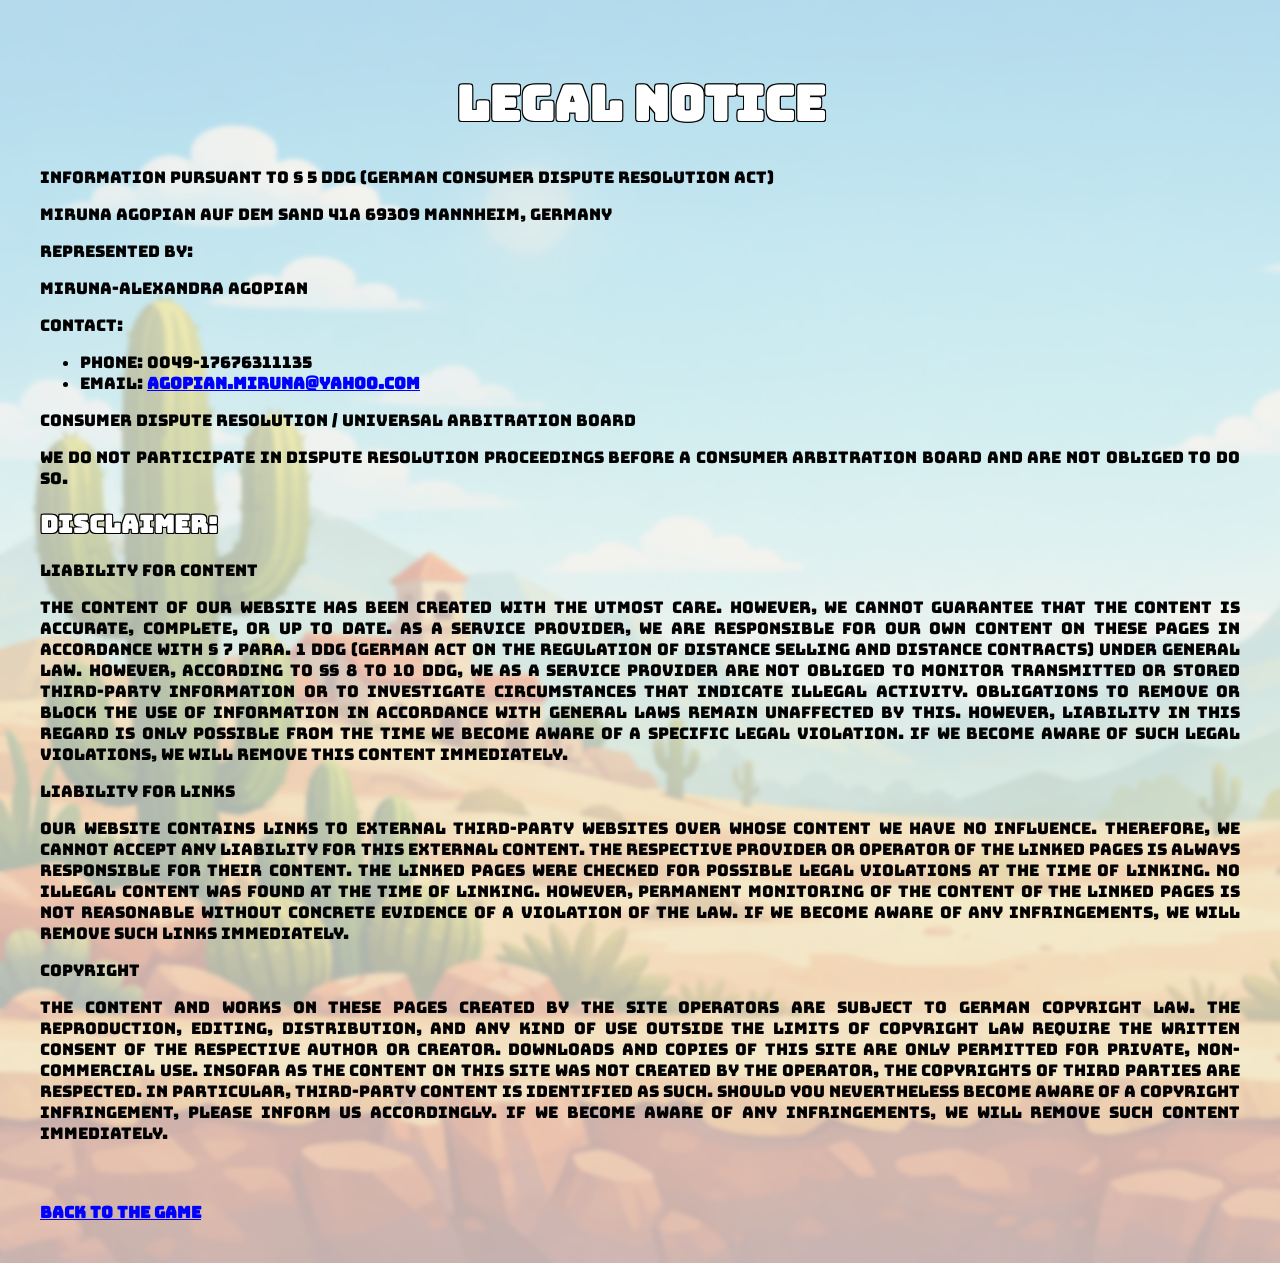
==== html/legal-notice.html @ 3fa32300 "upated file structure" ====
<!DOCTYPE html>
<html lang="en">
  <head>
    <meta charset="UTF-8" />
    <meta name="viewport" content="width=device-width, initial-scale=1.0" />
    <title>El Pollo Loco</title>
    <link rel="stylesheet" href="../style.css" />
    <link rel="stylesheet" href="../styles/text.css" />
    <link rel="icon" href="../img/favicon.png" />
  </head>
  <body>
    <main>
      <h1 class="outlined">Legal notice</h1>

      <p>
        Information pursuant to § 5 DDG (German Consumer Dispute Resolution Act)
      </p>
      <span>Miruna Agopian</span>
      <span>Auf dem Sand 41A</span>
      <span>69309 Mannheim, Germany</span>

      <p>Represented by:</p>
      <span>Miruna-Alexandra Agopian</span>

      <p>Contact:</p>
      <ul>
        <li>Phone: 0049-17676311135</li>
        <li>Email:
          <a href="mailto:agopian.miruna@yahoo.com"
            > agopian.miruna@yahoo.com</a
          >
        </li>
      </ul>
      <p>Consumer dispute resolution / Universal arbitration board</p>
      <p>
        We do not participate in dispute resolution proceedings before a
        consumer arbitration board and are not obliged to do so.
      </p>

      <h2 class="outlined">Disclaimer:</h2>

      <p>Liability for content</p>
      <p>
        The content of our website has been created with the utmost care.
        However, we cannot guarantee that the content is accurate, complete, or
        up to date. As a service provider, we are responsible for our own
        content on these pages in accordance with § 7 para. 1 DDG (German Act on
        the Regulation of Distance Selling and Distance Contracts) under general
        law. However, according to §§ 8 to 10 DDG, we as a service provider are
        not obliged to monitor transmitted or stored third-party information or
        to investigate circumstances that indicate illegal activity. Obligations
        to remove or block the use of information in accordance with general
        laws remain unaffected by this. However, liability in this regard is
        only possible from the time we become aware of a specific legal
        violation. If we become aware of such legal violations, we will remove
        this content immediately.
      </p>

      <p>Liability for links</p>
      <p>
        Our website contains links to external third-party websites over whose
        content we have no influence. Therefore, we cannot accept any liability
        for this external content. The respective provider or operator of the
        linked pages is always responsible for their content. The linked pages
        were checked for possible legal violations at the time of linking. No
        illegal content was found at the time of linking. However, permanent
        monitoring of the content of the linked pages is not reasonable without
        concrete evidence of a violation of the law. If we become aware of any
        infringements, we will remove such links immediately.
      </p>
      <p>Copyright</p>
      <p>
        The content and works on these pages created by the site operators are
        subject to German copyright law. The reproduction, editing,
        distribution, and any kind of use outside the limits of copyright law
        require the written consent of the respective author or creator.
        Downloads and copies of this site are only permitted for private,
        non-commercial use. Insofar as the content on this site was not created
        by the operator, the copyrights of third parties are respected. In
        particular, third-party content is identified as such. Should you
        nevertheless become aware of a copyright infringement, please inform us
        accordingly. If we become aware of any infringements, we will remove
        such content immediately.
      </p> <br> <br>
        <a href="../index.html">Back to the game</a>
    </main>
  </body>
</html>
---- style.css ----
body {
    margin: 0 auto;
    height: 100%;
    display: flex;
    flex-direction: column;
    justify-content: center;
    gap: 80px;
    align-items: center;
    padding: 0 40px;
    background-image: url('./img/5_background/background_img_main.png');
    background-size: cover;
    background-repeat: no-repeat;
    font-family: 'Bungee';
    overflow-x: hidden;
}

@font-face {
  font-display: swap; 
  font-family: 'Bungee';
  font-style: normal;
  font-weight: 400;
  src: url('./fonts/bungee-v17-latin-regular.woff2') format('woff2'); 
}

h1 {
    color: azure;
    text-decoration: wavy;
    font-size: 48px;
}

.outlined { 
    color: white; 
    text-shadow: 
    -1px -1px 0 black, 
    1px -1px 0 black, 
    -1px 1px 0 black, 
    1px 1px 0 black; 
}

a {
    text-decoration: none;
    color: white;
    font-size: 20px;
    font-weight: 800;
}

a:hover {
    transform: scale(1.1);
    transition: 125ms ease-in-out;
}

canvas {
    border: 2px solid white;
    border-style: double;
    border-radius: 8px;
    display: block;
}

footer {
    display: flex;
    justify-content: center;
    align-items: center;
    width: 50%;
    gap: 30px;
}

.vertical-divider {
    height: 32px;
    width: 2px;
    background-color: white;
}

/* Media queries */
@media only screen and (max-width: 720px) {
    canvas {
        width: 100%;
    }
}

@media only screen and (max-height: 480px) {
    canvas {
        height: 100vh;
    }
}
---- styles/text.css ----
main {
    background: rgba(240, 240, 240, 0.7);
    padding: 40px 60px; 
    border-radius: 12px; 
    backdrop-filter: blur(2px);
    width: 100%;
    height: 100%;
    overflow-x: hidden;
    padding: 40px 60px;
    text-align: justify;
}

main h1 {
    color: white;
    text-align: center;
}
main h2 {
    color: white;
}
main a {
    color: blue;
    text-decoration: underline;
    font-size: 16px;
}
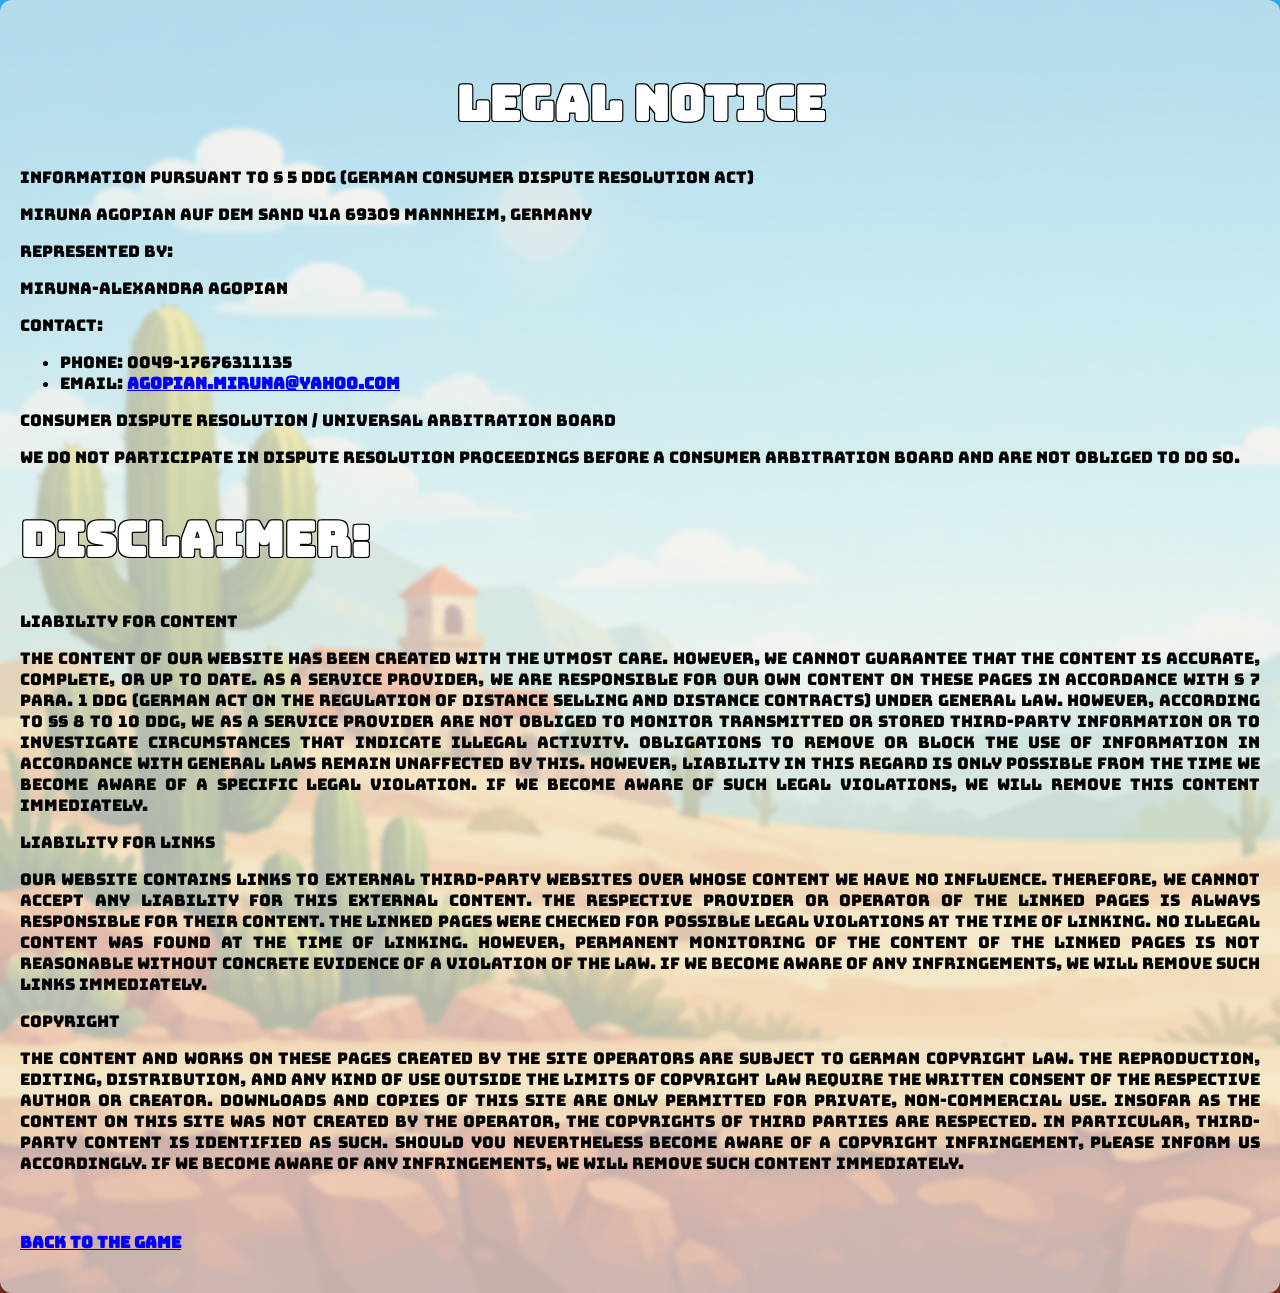
==== commit 366a15ec: "added content restriction on both pages" ====
--- a/html/legal-notice.html
+++ b/html/legal-notice.html
@@ -1,4 +1,4 @@
-<!DOCTYPE html>
+<!doctype html>
 <html lang="en">
   <head>
     <meta charset="UTF-8" />
@@ -10,79 +10,86 @@
   </head>
   <body>
     <main>
-      <h1 class="outlined">Legal notice</h1>
+      <div class="main-content">
+        <h1 class="outlined">Legal notice</h1>
 
-      <p>
-        Information pursuant to § 5 DDG (German Consumer Dispute Resolution Act)
-      </p>
-      <span>Miruna Agopian</span>
-      <span>Auf dem Sand 41A</span>
-      <span>69309 Mannheim, Germany</span>
+        <p>
+          Information pursuant to § 5 DDG (German Consumer Dispute Resolution
+          Act)
+        </p>
+        <span>Miruna Agopian</span>
+        <span>Auf dem Sand 41A</span>
+        <span>69309 Mannheim, Germany</span>
 
-      <p>Represented by:</p>
-      <span>Miruna-Alexandra Agopian</span>
+        <p>Represented by:</p>
+        <span>Miruna-Alexandra Agopian</span>
 
-      <p>Contact:</p>
-      <ul>
-        <li>Phone: 0049-17676311135</li>
-        <li>Email:
-          <a href="mailto:agopian.miruna@yahoo.com"
-            > agopian.miruna@yahoo.com</a
-          >
-        </li>
-      </ul>
-      <p>Consumer dispute resolution / Universal arbitration board</p>
-      <p>
-        We do not participate in dispute resolution proceedings before a
-        consumer arbitration board and are not obliged to do so.
-      </p>
+        <p>Contact:</p>
+        <ul>
+          <li>Phone: 0049-17676311135</li>
+          <li>
+            Email:
+            <a href="mailto:agopian.miruna@yahoo.com">
+              agopian.miruna@yahoo.com</a
+            >
+          </li>
+        </ul>
+        <p>Consumer dispute resolution / Universal arbitration board</p>
+        <p>
+          We do not participate in dispute resolution proceedings before a
+          consumer arbitration board and are not obliged to do so.
+        </p>
 
-      <h2 class="outlined">Disclaimer:</h2>
+        <h2 class="outlined">Disclaimer:</h2>
 
-      <p>Liability for content</p>
-      <p>
-        The content of our website has been created with the utmost care.
-        However, we cannot guarantee that the content is accurate, complete, or
-        up to date. As a service provider, we are responsible for our own
-        content on these pages in accordance with § 7 para. 1 DDG (German Act on
-        the Regulation of Distance Selling and Distance Contracts) under general
-        law. However, according to §§ 8 to 10 DDG, we as a service provider are
-        not obliged to monitor transmitted or stored third-party information or
-        to investigate circumstances that indicate illegal activity. Obligations
-        to remove or block the use of information in accordance with general
-        laws remain unaffected by this. However, liability in this regard is
-        only possible from the time we become aware of a specific legal
-        violation. If we become aware of such legal violations, we will remove
-        this content immediately.
-      </p>
+        <p>Liability for content</p>
+        <p>
+          The content of our website has been created with the utmost care.
+          However, we cannot guarantee that the content is accurate, complete,
+          or up to date. As a service provider, we are responsible for our own
+          content on these pages in accordance with § 7 para. 1 DDG (German Act
+          on the Regulation of Distance Selling and Distance Contracts) under
+          general law. However, according to §§ 8 to 10 DDG, we as a service
+          provider are not obliged to monitor transmitted or stored third-party
+          information or to investigate circumstances that indicate illegal
+          activity. Obligations to remove or block the use of information in
+          accordance with general laws remain unaffected by this. However,
+          liability in this regard is only possible from the time we become
+          aware of a specific legal violation. If we become aware of such legal
+          violations, we will remove this content immediately.
+        </p>
 
-      <p>Liability for links</p>
-      <p>
-        Our website contains links to external third-party websites over whose
-        content we have no influence. Therefore, we cannot accept any liability
-        for this external content. The respective provider or operator of the
-        linked pages is always responsible for their content. The linked pages
-        were checked for possible legal violations at the time of linking. No
-        illegal content was found at the time of linking. However, permanent
-        monitoring of the content of the linked pages is not reasonable without
-        concrete evidence of a violation of the law. If we become aware of any
-        infringements, we will remove such links immediately.
-      </p>
-      <p>Copyright</p>
-      <p>
-        The content and works on these pages created by the site operators are
-        subject to German copyright law. The reproduction, editing,
-        distribution, and any kind of use outside the limits of copyright law
-        require the written consent of the respective author or creator.
-        Downloads and copies of this site are only permitted for private,
-        non-commercial use. Insofar as the content on this site was not created
-        by the operator, the copyrights of third parties are respected. In
-        particular, third-party content is identified as such. Should you
-        nevertheless become aware of a copyright infringement, please inform us
-        accordingly. If we become aware of any infringements, we will remove
-        such content immediately.
-      </p> <br> <br>
+        <p>Liability for links</p>
+        <p>
+          Our website contains links to external third-party websites over whose
+          content we have no influence. Therefore, we cannot accept any
+          liability for this external content. The respective provider or
+          operator of the linked pages is always responsible for their content.
+          The linked pages were checked for possible legal violations at the
+          time of linking. No illegal content was found at the time of linking.
+          However, permanent monitoring of the content of the linked pages is
+          not reasonable without concrete evidence of a violation of the law. If
+          we become aware of any infringements, we will remove such links
+          immediately.
+        </p>
+        <p>Copyright</p>
+        <p>
+          The content and works on these pages created by the site operators are
+          subject to German copyright law. The reproduction, editing,
+          distribution, and any kind of use outside the limits of copyright law
+          require the written consent of the respective author or creator.
+          Downloads and copies of this site are only permitted for private,
+          non-commercial use. Insofar as the content on this site was not
+          created by the operator, the copyrights of third parties are
+          respected. In particular, third-party content is identified as such.
+          Should you nevertheless become aware of a copyright infringement,
+          please inform us accordingly. If we become aware of any infringements,
+          we will remove such content immediately.
+        </p>
+        <br />
+        <br />
         <a href="../index.html">Back to the game</a>
+      </div>
     </main>
   </body>
 </html>
--- a/style.css
+++ b/style.css
@@ -1,13 +1,11 @@
+/* General styling rules */
+*{
+    box-sizing: border-box;
+}
+
 body {
-    margin: 0 auto;
-    height: 100%;
-    display: flex;
-    flex-direction: column;
-    justify-content: center;
-    gap: 80px;
-    align-items: center;
-    padding: 0 40px;
-    background-image: url('./img/5_background/background_img_main.png');
+    margin: 0;
+    background-image: url('./img/5_background/background_img_main_compressed.png');
     background-size: cover;
     background-repeat: no-repeat;
     font-family: 'Bungee';
@@ -22,10 +20,10 @@
   src: url('./fonts/bungee-v17-latin-regular.woff2') format('woff2'); 
 }
 
-h1 {
+h1, h2 {
     color: azure;
     text-decoration: wavy;
-    font-size: 48px;
+    font-size: clamp(1.8rem, 4vw + 1rem, 3rem);
 }
 
 .outlined { 
@@ -49,19 +47,186 @@
     transition: 125ms ease-in-out;
 }
 
+.d-none {
+    display: none !important;
+}
+
+
+/* Canvas styling */
+
+.main-game-wrapper {
+    display: flex;
+    justify-content: center;
+    align-items: center;
+    flex-direction: column;
+    min-height: 100vh;
+    padding: 40px 10px;
+    background: rgba(240, 240, 240, 0.4); 
+}
+
+.game-content-wrapper {
+    display: flex;
+    justify-content: center;
+    position: relative;
+}
+
 canvas {
     border: 2px solid white;
     border-style: double;
     border-radius: 8px;
     display: block;
-}
+    /* added now */
+    width: 100%;
+    max-width: 100vw;
+    height: auto;
+    max-height: 100vh;
+}
+
+.upper-btn-container {
+    display: flex;
+    justify-content: flex-end;
+    gap: clamp(8px, 3vw, 20px);
+    position: absolute;
+    top: 6px;
+    right: 8px;
+}
+
+.upper-btn-container button img {
+    width: clamp(20px, 4vw, 20px);
+    height: auto;
+    max-width: 28px;
+}
+
+.upper-btn-container button {
+    padding: clamp(2px, 1vw, 6px);
+    height: auto;
+}
+
+button {
+    cursor: pointer;
+    border-radius: 5px;
+    background-color: #f2f7ef;
+    display: flex;
+    justify-content: center;
+    align-items: center;
+    border: 1px solid #c76758;
+}
+
+button:not(.fullscreen-btn):hover {
+    background-color: #fdeba8;
+}
+
+.btn-active {
+    background-color: #f6ba61;
+    border: 1px solid #a0220a;
+}
+
+.mobile-control-buttons {
+    display: none;
+    justify-content: space-between;
+    align-items: center;
+    width: 100%;
+    position: absolute;
+    bottom: 4px;
+}
+
+.mobile-control-buttons button {
+    background-color: transparent;
+    border: 2px solid white;
+    padding: 4px 16px;
+    border-radius: 20%;
+    background-color: rgba(220, 220, 220, 0.7);
+}
+
+.right-btns, 
+.left-btns {
+    display: flex;
+    justify-content: space-around;
+    width: 30%;
+}
+
+/* Start screen overlay */
+
+.start-screen { 
+    position: fixed; 
+    inset: 0; 
+    z-index: 10; 
+    display: grid; 
+} 
+.start-screen-img { 
+    grid-area: 1 / 1; 
+    background-image: url('img/9_intro_outro_screens/start/startscreen_1_compressed.png'); 
+    background-size: cover; 
+    background-position: center; 
+} 
+.start-screen-content { 
+    grid-area: 1 / 1; 
+    display: flex; 
+    flex-direction: column; 
+    align-items: center; 
+    gap: 40px; 
+    padding: 0 40px; 
+    background: rgba(240, 240, 240, 0.5); 
+    overflow-y: auto;
+    width: 100%;
+    max-width: 100%;
+} 
+.start-screen-btns { 
+    display: flex; 
+    justify-content: 
+    center; gap: 2rem; 
+    flex-wrap: wrap; 
+} 
+
+.start-screen-btns button {
+    padding: 8px 45px;
+    font-size: 20px;
+}
+
+.info-pannel { 
+    border: 2px solid brown; 
+    border-radius: 20px; 
+    background-color: #c76758; 
+    padding: 20px;
+    width: clamp(280px, 60vw, 600px); 
+}
+
+.game-story p, 
+.game-story h3 { 
+    color: white; 
+    text-align: center; 
+    line-height: 2.5; 
+}
+
+.game-controls-container {
+    display: flex;
+    justify-content: center;
+    align-items: center;
+    flex-direction: column;
+    width: 100%;
+    max-width: 100%;
+    padding: 1rem;
+}
+
+.game-controls-container h3 {
+    color: white;
+}
+
+.game-controls-img {
+    width: clamp(200px, 50vw, 600px);
+    height: clamp(150px, 40vh, 400px);
+    flex-shrink: 1;
+    flex-grow: 1;
+    object-fit: contain;
+}
+
 
 footer {
     display: flex;
     justify-content: center;
     align-items: center;
-    width: 50%;
     gap: 30px;
+    padding-bottom: 40px;
 }
 
 .vertical-divider {
@@ -70,7 +235,84 @@
     background-color: white;
 }
 
+/* You won/You lost overlay */
+.you-lost,
+.you-won {
+    position: fixed;
+    inset: 0;
+    z-index: 20;
+    background-color: rgb(240, 240, 240);
+    display: flex;
+    flex-direction: column;
+    align-items: center;
+    justify-content: center;
+}
+
+.you-lost-img,
+.you-won-img {
+    max-width: 600px;
+    max-height: 80vh;
+    width: 100%;
+    height: auto;
+    object-fit: contain;
+}
+
+.you-lost-btns,
+.you-won-btns {
+    display: flex;
+    gap: 40px;
+    margin-bottom: 20px;
+}
+
+.you-lost-btns button,
+.you-won-btns button {
+    padding: 8px 32px;
+}
+
+/* Warning overlay */
+
+.warning-container {
+    display: none;
+    flex-direction: column;
+    align-items: center;
+    justify-content: center;
+    gap: 16px;
+    position: fixed;
+    background-color: #fbc862;
+    top: 0;
+    left: 0;
+    height: 100%;
+    width: 100%;
+    z-index: 100;
+    padding: 0 8px;
+    box-sizing: border-box;
+}
+
+.warning-container span {
+    word-break: break-word;
+    text-align: center;
+}
+
+.salsa-bottle {
+    height: 100px;
+    width: 100px;
+    animation: rotateBottle 1s ease-in-out infinite;
+}
+
+@keyframes rotateBottle {
+    0% {transform: rotate(0deg);}
+    100% {transform: rotate(360deg);}
+}
+
 /* Media queries */
+
+@media (pointer: coarse) and (orientation: landscape) {
+    .mobile-control-buttons {
+        display: flex;
+    }
+}
+
+
 @media only screen and (max-width: 720px) {
     canvas {
         width: 100%;
@@ -81,4 +323,38 @@
     canvas {
         height: 100vh;
     }
-}+}
+
+@media screen and (orientation: landscape) and (max-height: 480px) {
+    .main-title {
+        display: none;
+    }
+
+    .main-game-wrapper {
+        height: 100vh;   
+        min-height: 100vh;
+        padding: 0;   
+    }
+
+    .game-content-wrapper {
+        height: 100%;       
+        overflow: hidden;   
+        display: flex;
+        flex-direction: column;
+        justify-content: center;
+        align-items: center;
+    }
+
+    canvas {
+        width: 100%;
+        height: auto;
+        max-width: 100vw;
+        max-height: 100vh;
+    }
+}
+
+@media screen and (orientation: landscape) and (max-height: 600px) {
+     .main-title {
+        display: none;
+    }
+}
--- a/styles/text.css
+++ b/styles/text.css
@@ -1,24 +1,32 @@
 main {
     background: rgba(240, 240, 240, 0.7);
-    padding: 40px 60px; 
     border-radius: 12px; 
     backdrop-filter: blur(2px);
     width: 100%;
-    height: 100%;
+    max-width: 100%;
     overflow-x: hidden;
-    padding: 40px 60px;
+    padding: 40px 20px;
     text-align: justify;
+    display: flex;
+    justify-content: center;
+}
+
+.main-content {
+    max-width: 1400px;
 }
 
 main h1 {
     color: white;
     text-align: center;
+    font-size: clamp(1.8rem, 4vw + 1rem, 3rem);
 }
 main h2 {
     color: white;
+    font-size: clamp(1.8rem, 4vw + 1rem, 3rem);
 }
 main a {
     color: blue;
     text-decoration: underline;
     font-size: 16px;
+    word-break: break-all;
 }
